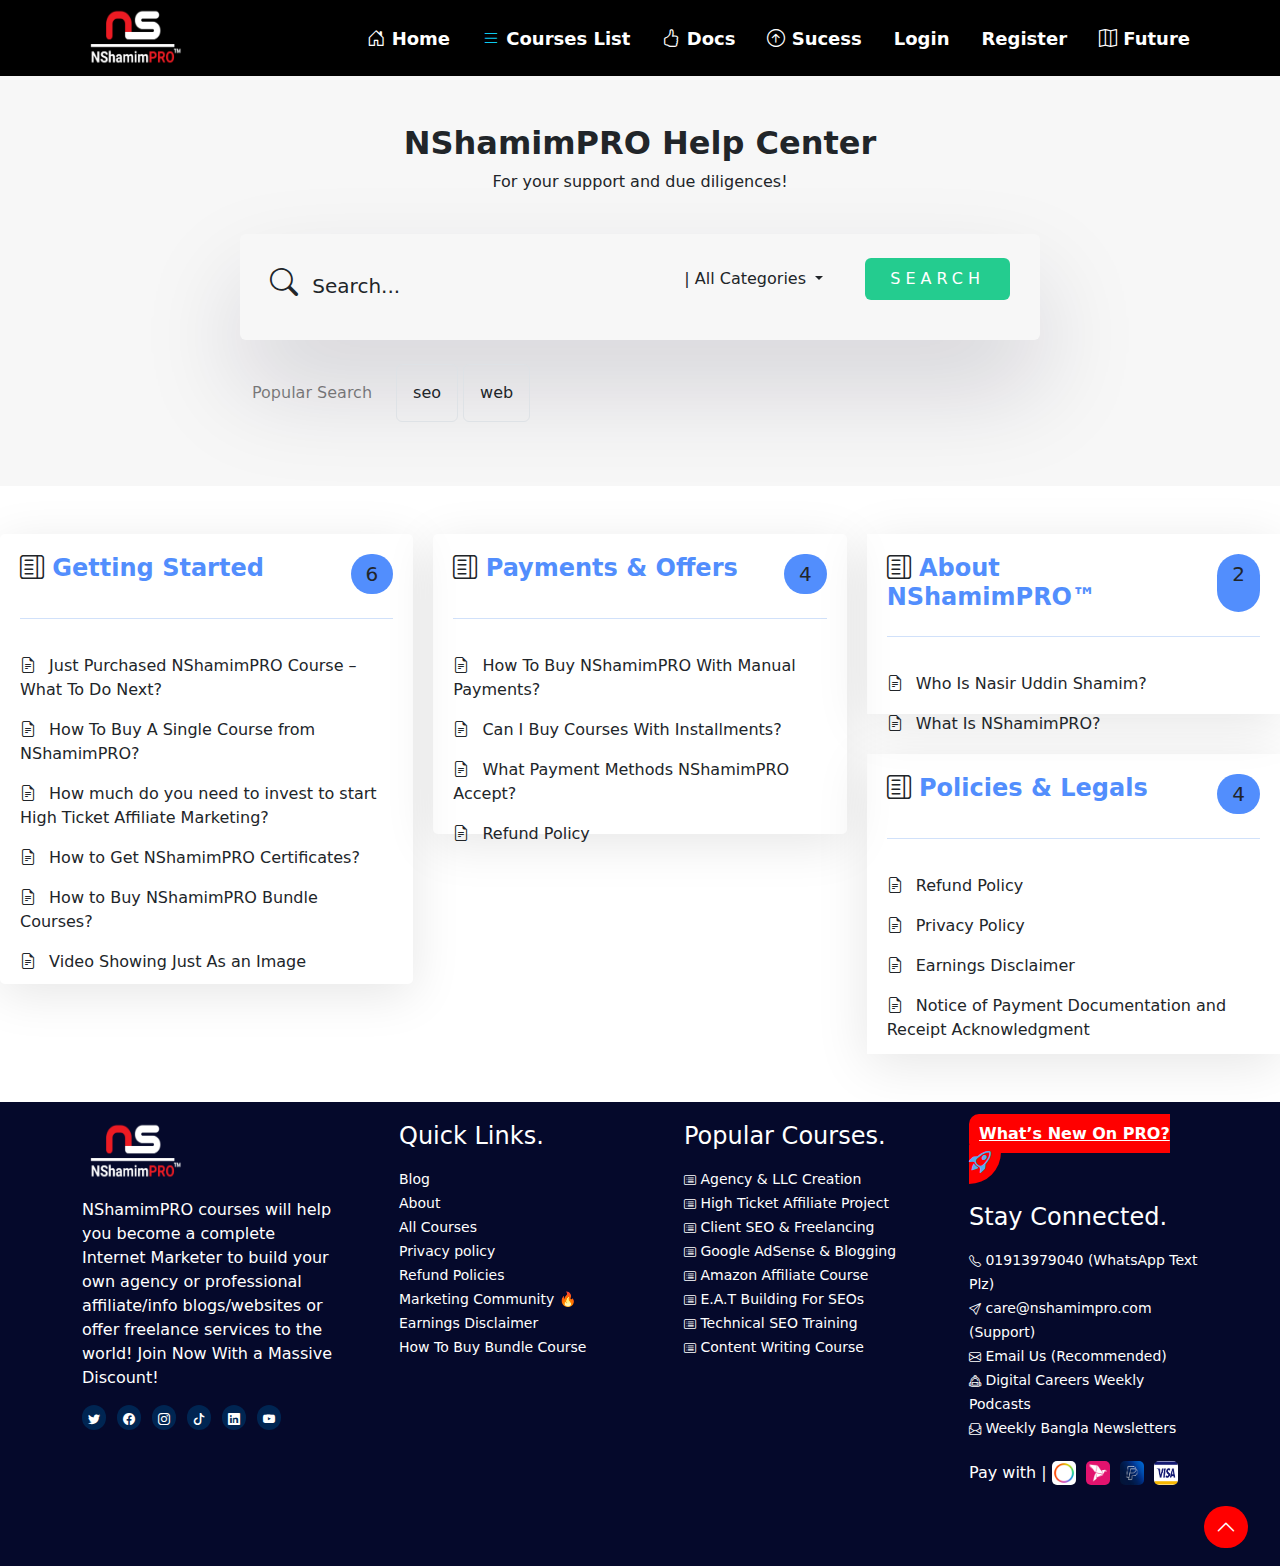
==== docs.html @ 06e7b27a "docs option added" ====
<!doctype html>
<html lang="en">

<head>
    <meta charset="utf-8">
    <meta name="viewport" content="width=device-width, initial-scale=1">
    <title>mfaruq</title>
    <link href="https://cdn.jsdelivr.net/npm/bootstrap@5.3.3/dist/css/bootstrap.min.css" rel="stylesheet"
        integrity="sha384-QWTKZyjpPEjISv5WaRU9OFeRpok6YctnYmDr5pNlyT2bRjXh0JMhjY6hW+ALEwIH" crossorigin="anonymous">
    <link rel="stylesheet" href="https://cdn.jsdelivr.net/npm/bootstrap-icons@1.11.3/font/bootstrap-icons.min.css">
    <link rel="stylesheet" href="/styles/style.css">
</head>

<body>
    <main>

        <!-- header  -->

        <!-- navigation bar -->
        <nav class="navbar navbar-expand-lg bg-black text-white" aria-label="Offcanvas navbar large">
            <div class="container container-fluid">
                <!-- <a class="navbar-brand" href="/index.html">
                        <img src="/images/logo.png" alt="logo">
                        </a> -->
                <div class="logo">
                    <img src="/images/logo.png" alt="logo">
                </div>

                <button class="navbar-toggler" type="button" data-bs-toggle="offcanvas"
                    data-bs-target="#offcanvasNavbar2" aria-controls="offcanvasNavbar2" aria-label="Toggle navigation">
                    <span class="navbar-toggler-icon"></span>
                </button>
                <div class="offcanvas offcanvas-end text-bg-dark" tabindex="-1" id="offcanvasNavbar2"
                    aria-labelledby="offcanvasNavbar2Label">
                    <div class="offcanvas-header">
                        <h5 class="offcanvas-title" id="offcanvasNavbar2Label">Offcanvas</h5>
                        <button type="button" class="btn-close btn-close-white" data-bs-dismiss="offcanvas"
                            aria-label="Close"></button>
                    </div>
                    <div class="offcanvas-body">

                        <ul class="navbar-nav justify-content-end flex-grow-1 pe-12">

                            <li class="nav-item nav-font">
                                <a class="nav-link active text-white" aria-current="page" href="/index.html"><i
                                        class="bi bi-house-door text-white"></i>
                                    Home</a>
                            </li>

                            <li class="nav-item nav-font">
                                <a class="nav-link text-white" href="#"><i class="bi bi-list text-info"></i> Courses
                                    List</a>
                            </li>

                            <li class="nav-item nav-font">
                                <a class="nav-link text-white" href="/docs.html"><i
                                        class="bi bi-hand-thumbs-up text-white"></i>
                                    Docs</a>
                            </li>

                            <li class="nav-item nav-font">
                                <a class="nav-link text-white" href="/sucess-stories.html"><i
                                        class="bi bi-arrow-up-circle text-white"></i>
                                    Sucess</a>
                            </li>

                            <li class="nav-item nav-font">
                                <a class="nav-link text-white" href="#">Login</a>
                            </li>

                            <li class="nav-item nav-font">
                                <a class="nav-link text-white" href="#">Register</a>
                            </li>

                            <li class="nav-item nav-font">
                                <a class="nav-link text-white" href="#"><i class="bi bi-map text-white"></i> Future</a>
                            </li>

                        </ul>

                    </div>
                </div>
            </div>
        </nav>

        <div class="py-5" style="background-color: #F7F7F7;">

            <div>
                <h2 class="text-center fw-bold">NShamimPRO Help Center
                </h2>
                <p class="text-center pb-4">For your support and due diligences!</p>
            </div>

            <div class="container border border-0 rounded "
                style="width: 800px; box-shadow: rgba(17, 12, 46, 0.15) 0px 48px 100px 0px; padding: 0px 30px;">
                <div class="drop-item d-flex align-items-center justify-content-between">
                    <h5><i class="bi bi-search  me-md-2 fs-3"></i> Search...</h5>
                    <div class="dropdown mt-4">
                        <button class="btn dropdown-toggle me-md-4" data-bs-toggle="dropdown" aria-expanded="false">
                            | All Categories
                        </button>
                        <ul class="dropdown-menu">
                            <li><button class="dropdown-item" type="button">Action</button></li>
                            <li><button class="dropdown-item" type="button">Another action</button></li>
                            <li><button class="dropdown-item" type="button">Something else here</button></li>
                        </ul>
                        <button type="button" class="btn px-4 py-2 text-white" style="background-color: #24CC8F; letter-spacing: 5PX;">SEARCH</button>
                    </div>

                </div>
            </div>

            <div class="container d-flex align-items-center gap-4 mt-4 text-black-50" style="width: 800px;">

                <p>Popular Search</p>
                <div>
                    <button type="submit" class="btn border border-1 mb-3 p-3">seo</button>
                    <button type="submit" class="btn border border-1 mb-3 p-3">web</button>
                </div>

            </div>

        </div>

        <!-- docs section -->
        <section class="docs-section py-5">

            <div class="docs">

                <div class="docs-detail">

                    <div class="d-flex justify-content-between">
                        <h4 class="fw-bold"><i class="bi bi-layout-text-sidebar"></i> <span class="fw-bold">Getting Started</span></h4>
                        <h6>6</h6>
                    </div>

                    <hr>

                    <div>
                        <p><i class="bi bi-file-earmark-text me-md-2"></i> Just Purchased NShamimPRO Course – What To Do
                            Next?</p>
                        <p><i class="bi bi-file-earmark-text me-md-2"></i> How To Buy A Single Course from NShamimPRO?
                        </p>
                        <p><i class="bi bi-file-earmark-text me-md-2"></i> How much do you need to invest to start High
                            Ticket Affiliate Marketing?
                        </p>
                        <p><i class="bi bi-file-earmark-text me-md-2"></i> How to Get NShamimPRO Certificates?
                        </p>
                        <p><i class="bi bi-file-earmark-text me-md-2"></i> How to Buy NShamimPRO Bundle Courses?
                        </p>
                        <p><i class="bi bi-file-earmark-text me-md-2"></i> Video Showing Just As an Image
                        </p>
                    </div>

                </div>

                <div class="docs-detail docs-detail-2">
                    <div class="d-flex justify-content-between">
                        <h4 class="fw-bold"><i class="bi bi-layout-text-sidebar"></i> <span class="fw-bold">Payments & Offers</span></h4>
                        <h6>4</h6>
                    </div>

                    <hr>

                    <div>
                        <p><i class="bi bi-file-earmark-text me-md-2"></i> How To Buy NShamimPRO With Manual Payments?
                        </p>
                        <p><i class="bi bi-file-earmark-text me-md-2"></i> Can I Buy Courses With Installments?</p>
                        <p><i class="bi bi-file-earmark-text me-md-2"></i> What Payment Methods NShamimPRO Accept?</p>
                        <p><i class="bi bi-file-earmark-text me-md-2"></i> Refund Policy</p>
                    </div>
                </div>

                <div class="docs-details">

                    <div class="docs-detail-3">
                        <div class="d-flex justify-content-between">
                            <h4 class="fw-bold"><i class="bi bi-layout-text-sidebar"></i> <span class="fw-bold">About NShamimPRO™</span></h4>
                            <h6>2</h6>
                        </div>

                        <hr>

                        <div>
                            <p><i class="bi bi-file-earmark-text me-md-2"></i> Who Is Nasir Uddin Shamim?</p>
                            <p><i class="bi bi-file-earmark-text me-md-2"></i> What Is NShamimPRO?</p>
                        </div>
                    </div>

                    <div class="docs-detail-4">
                        <div class="d-flex justify-content-between">
                            <h4 class="fw-bold"><i class="bi bi-layout-text-sidebar"></i> <span class="fw-bold">Policies & Legals</span></h4>
                            <h6>4</h6>
                        </div>
    
                        <hr>
    
                        <div>
                            <p><i class="bi bi-file-earmark-text me-md-2"></i> Refund Policy</p>
                            <p><i class="bi bi-file-earmark-text me-md-2"></i> Privacy Policy</p>
                            <p><i class="bi bi-file-earmark-text me-md-2"></i> Earnings Disclaimer</p>
                            <p><i class="bi bi-file-earmark-text me-md-2"></i> Notice of Payment Documentation and Receipt Acknowledgment</p>
                        </div>
    
                    </div>

                </div>

            </div>

        </section>

    </main>

    <!-- footer -->
    <footer id="footer" class="footer">

        <div class="container footer-top">
            <div class="row gy-4">
                <div class="col-lg-3 col-md-6 footer-about">
                    <!-- <a href="index.html" class="d-flex align-items-center">
                        <span class="sitename">Arsha</span>
                        <img src="/images/logo.png" alt="logo">
                    </a> -->
                    <div class="logo">
                        <img src="/images/logo.png" alt="logo">
                    </div>

                    <div class="footer-contact pt-3">
                        <p>NShamimPRO courses will help you become a complete Internet Marketer to build your own agency
                            or professional affiliate/info blogs/websites or offer freelance services to the world! Join
                            Now With a Massive Discount!</p>
                    </div>

                    <div class="social-links">
                        <a href=""><i class="bi bi-twitter"></i></a>
                        <a href=""><i class="bi bi-facebook"></i></a>
                        <a href=""><i class="bi bi-instagram"></i></a>
                        <a href=""><i class="bi bi-tiktok"></i></a>
                        <a href=""><i class="bi bi-linkedin"></i></a>
                        <a href=""><i class="bi bi-youtube"></i></a>
                    </div>

                </div>

                <div class="col-lg-3 col-md-3 footer-links ">

                    <ul>
                        <h4 class="mb-3">Quick Links.</h4>
                        <li><a href="#">Blog</a></li>
                        <li><a href="#">About</a></li>
                        <li><a href="#">All Courses</a></li>
                        <li><a href="#">Privacy policy</a></li>
                        <li><a href="#">Refund Policies</a></li>
                        <li><a href="#">Marketing Community 🔥</a></li>
                        <li><a href="#">Earnings Disclaimer</a></li>
                        <li><a href="#">How To Buy Bundle Course</a></li>
                    </ul>
                </div>

                <div class="col-lg-3 col-md-3 footer-links text-white">

                    <ul>
                        <h4 class="mb-3">Popular Courses.</h4>
                        <li><a href="#"><i class="bi bi-card-list"></i> Agency & LLC Creation</a></li>
                        <li><a href="#"><i class="bi bi-card-list"></i> High Ticket Affiliate Project</a></li>
                        <li><a href="#"><i class="bi bi-card-list"></i> Client SEO & Freelancing</a></li>
                        <li><a href="#"><i class="bi bi-card-list"></i> Google AdSense & Blogging</a></li>
                        <li><a href="#"><i class="bi bi-card-list"></i> Amazon Affiliate Course</a></li>
                        <li><a href="#"><i class="bi bi-card-list"></i> E.A.T Building For SEOs</a></li>
                        <li><a href="#"><i class="bi bi-card-list"></i> Technical SEO Training</a></li>
                        <li><a href="#"><i class="bi bi-card-list"></i> Content Writing Course</a></li>
                    </ul>
                </div>

                <div class="col-lg-3 col-md-12">
                    <ul>
                        <div class="pro-btn">
                            <a href="#">What’s New On PRO? <i class="bi bi-rocket-takeoff"></i></a>
                            <h4 class="mb-3 mt-4">Stay Connected.</h4>
                        </div>
                        <li><a href="#"><i class="bi bi-telephone"></i> 01913979040 (WhatsApp Text Plz)</a></li>
                        <li><a href="#"><i class="bi bi-send"></i> care@nshamimpro.com (Support)</a></li>
                        <li><a href="#"><i class="bi bi-envelope"></i> Email Us (Recommended)</a></li>
                        <li><a href="#"><i class="bi bi-backpack2"></i> Digital Careers Weekly Podcasts</a></li>
                        <li><a href="#"><i class="bi bi-envelope-paper"></i> Weekly Bangla Newsletters</a></li>

                        <div class="payment-option">
                            <h6>Pay with |</h6>
                            <div class="images">
                                <img class="img-fluid" src="/images/payoneer.png" alt="payoneer">
                                <img class="img-fluid" src="/images/bkash.png" alt="bkash">
                                <img class="img-fluid" src="/images/paypal.jpg" alt="paypal">
                                <img class="img-fluid" src="/images/Visa.png" alt="Visa">
                            </div>

                        </div>

                    </ul>

                </div>

            </div>
        </div>

        <div class="scrool-btn">
            <a href="#" id="scroll-top" class="scroll-top d-flex justify-content-end"><i
                    class="bi bi-chevron-up"></i></a>
        </div>

    </footer>





    <script src="https://cdn.jsdelivr.net/npm/bootstrap@5.3.3/dist/js/bootstrap.bundle.min.js"
        integrity="sha384-YvpcrYf0tY3lHB60NNkmXc5s9fDVZLESaAA55NDzOxhy9GkcIdslK1eN7N6jIeHz"
        crossorigin="anonymous"></script>
</body>

</html>
---- styles/style.css ----
.header-hero-section {
    background-color: #3E49E5;
}

.header-hero-section p {
    font-size: 17px;
    font-weight: 400;
}


/* navigation */
.logo img {
    height: 60px;
    width: 120px;
}

.nav-font {
    font-size: 18px;
    font-weight: 600;
    margin-left: 16px;
}

/* nav ul li a{
    padding-bottom: 10px;
} */

/* nav ul li:hover{
    text-decoration: underline;
    color: red;
} */

/* a to Z bundle section */
.bg-image:hover {
    background-color: #236CE4;
    transition: .5s;
    color: white;
}

/* care section */
.care-section {
    padding: 44px 0;
    background-color: #4686ed;
    color: white;
    margin-top: 64px;
}

.care-card {
    border: none;
    background-color: #4686ed;
    color: white;
}

.care-card-icon {
    font-size: 42px;
    padding-left: 140px;
    padding-top: 12px;
    color: rgb(46, 46, 46);
}

/* course-section */
.course-section {
    background-color: #544970;
    color: white;
}

.card-body h6 {
    color: goldenrod;
}

.img img {
    width: 42px;
    height: 42px;
    border-radius: 50px;
    margin-right: 10px;
}

.card-footer a {
    color: white;
    background-color: red;
    font-size: 18px;
    padding: 3px 5px;
    border-radius: 30px 0px 30px 30px;
    margin-top: 18px;
}

.dropdown {
    /* float: right; */
    margin-bottom: 40px;
}

/* shared-section */
.shared-section {
    background-color: #41454E;
}

.img-bg {
    background-color: #41454E;
}


/* Tried Too Many section */

.Tried-Too-Many {
    background-color: #3E49E5;
    padding: 60px 0;
}

.Tried-Too-Many p {
    font-size: 18px;
    margin-bottom: 40px;
}

.Tried-Too-Many p span i {
    color: white;
}

.admit-btn a {
    background-color: red;
    color: white;
    text-decoration: none;
    font-size: 20px;
    font-weight: bold;
    padding: 12px 18px;
    border-radius: 10px;
}

.admit-btn p {
    margin-top: 20px;
}



/* footer */
footer {
    background-color: #05092B;
    color: white;
    /* margin-top: 62px; */
    padding: 20px 0 60px 0;
}

footer i {
    font-size: 12px;
}

.social-links a {
    color: white;
    margin-right: 6px;
    padding: 3px 6px;
    background-color: #002552;
    border-radius: 50px;
}

footer ul li {
    list-style: none;
}

footer ul li a {
    text-decoration: none;
    font-size: 14px;
    color: white;

}

footer .pro-btn a {
    font-size: 16px;
    font-weight: bold;
    background-color: red;
    color: white;
    border-radius: 10px 0px 50px 10px;
    padding: 10px;
}

footer .pro-btn a:hover {
    font-size: 17px;
    border: dotted;
}

footer .pro-btn a i {
    font-size: 22px;
    color: #55ACEE;
}

footer .payment-option {
    display: flex;
    margin-top: 20px;
}

footer .payment-option h6 {
    margin-top: 3px;
}

footer .images {
    /* padding-bottom: 10px; */
    margin-left: 5px;
}

footer .images img {
    width: 24px;
    height: 24px;
    border-radius: 5px;
    margin-right: 5px;
}

.scrool-btn {
    float: right;
    margin-right: 32px;
}

.scrool-btn a {
    background-color: red;
    color: white;
    padding: 6px 12px;
    font-size: 20px;
    border-radius: 50px;
}

.scrool-btn a i {
    font-size: 20px;
}


/* sucess-stories option */
.Sucess {
    padding: 130px 0px;
}

.img-shadow img {
    box-shadow: rgba(0, 0, 0, 0.07) 0px 1px 2px, rgba(0, 0, 0, 0.07) 0px 2px 4px, rgba(0, 0, 0, 0.07) 0px 4px 8px, rgba(0, 0, 0, 0.07) 0px 8px 16px, rgba(0, 0, 0, 0.07) 0px 16px 32px, rgba(0, 0, 0, 0.07) 0px 32px 64px;
}

/* docs-option */

.docs{
    display: grid;
    grid-template-columns: repeat(3, 1fr);
    column-gap: 20px;
    row-gap: 20px;
}

@media (max-width: 768px) { 

    .docs{
        display: grid;
        grid-template-columns: repeat(2, 1fr);
        column-gap: 20px;
    }
    
}

@media (max-width: 576px) { 

    .docs{
        display: grid;
        grid-template-columns: repeat(1, 1fr);
        column-gap: 20px;
    }

    .drop-item{
        display: block;
        align-items: center;
    }
    
}

.docs-detail{
    box-shadow: rgba(0, 0, 0, 0.1) 0px 10px 50px;
    padding: 20px;
    border-radius: 5px;
    height: 450px;
}

.docs-detail h4 span, .docs-detail-3 h4 span, .docs-detail-4 h4 span{
    color: #528EFD;
}

.docs-details{
    row-gap: 50px;
}

.docs-detail-2{
    height: 300px;
}

.docs-detail-3{
    height: 180px;
    padding: 20px;
    box-shadow: rgba(0, 0, 0, 0.1) 0px 10px 50px;
}

.docs-detail-4{
    margin-top: 40px;
    height: 300px;
    padding: 20px;
    box-shadow: rgba(0, 0, 0, 0.1) 0px 10px 50px;
}

.docs-detail h6, .docs-detail-3 h6, .docs-detail-4 h6{
    font-size: 20px;
    background-color: #528EFD;
    padding: 8px 15px;
    border-radius: 50px;
    text-align: center;
}

.docs-detail hr, .docs-detail-3 hr, .docs-detail-4 hr{
    height: 20px;
    color: #4686ed;
}

.docs-detail p{
    font-size: 16px;
}
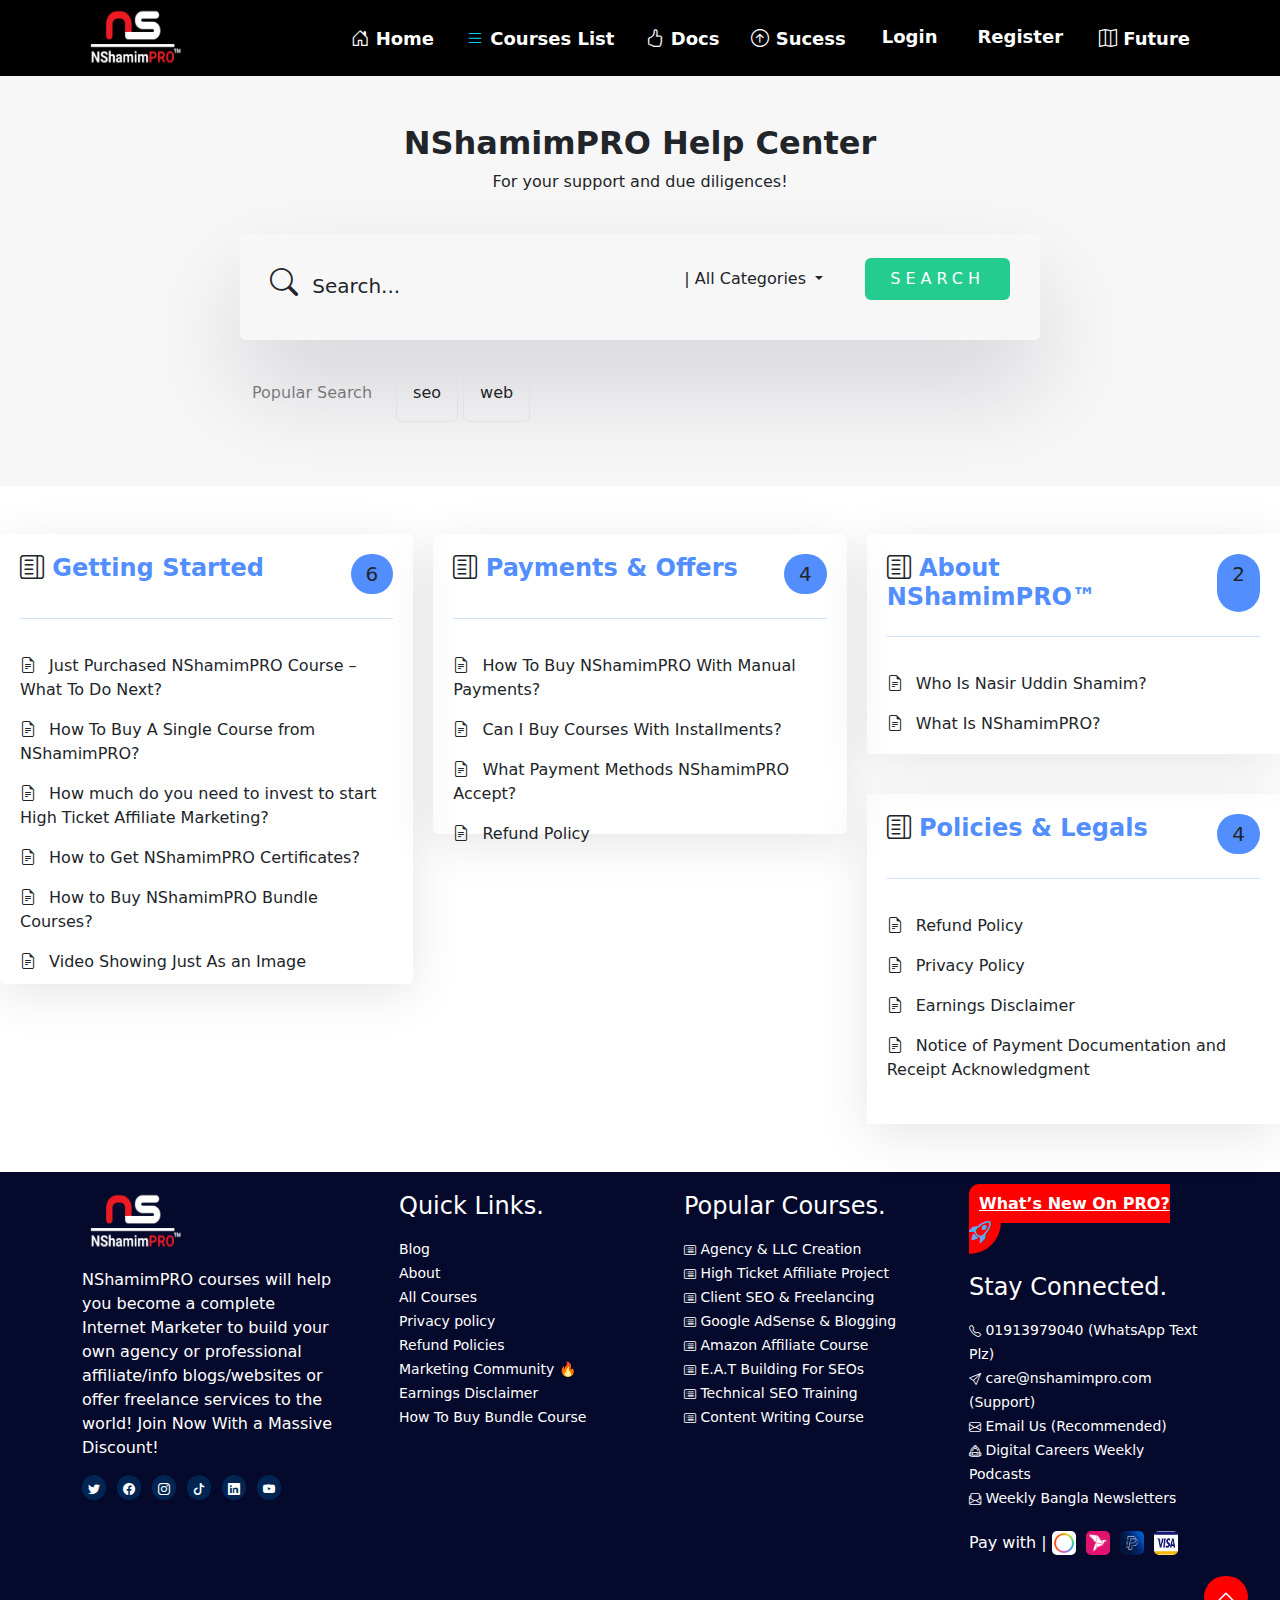
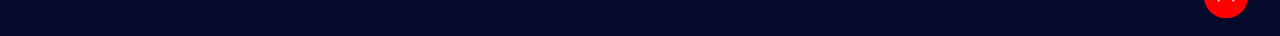
==== commit 5148ed10: "all log in & register added" ====
--- a/docs.html
+++ b/docs.html
@@ -64,12 +64,124 @@
                                     Sucess</a>
                             </li>
 
-                            <li class="nav-item nav-font">
-                                <a class="nav-link text-white" href="#">Login</a>
-                            </li>
-
-                            <li class="nav-item nav-font">
-                                <a class="nav-link text-white" href="#">Register</a>
+                            <li class="nav-item">
+                                <!-- <a class="nav-link" href="#">Login</a> -->
+                                <button type="button" class="btn nav-font text-white" style="border: 0;"
+                                    data-bs-toggle="modal" data-bs-target="#exampleModal">
+                                    Login
+                                </button>
+                                <!-- Modal -->
+                                <div class="modal fade" id="exampleModal" tabindex="-1"
+                                    aria-labelledby="exampleModalLabel" aria-hidden="true">
+                                    <div class="modal-dialog">
+                                        <div class="modal-content text-black">
+                                            <div class="log-in-modal">
+                                                <div class="heading">Log In</div>
+                                                <form class="form" action="">
+                                                    <input placeholder="E-mail" id="email" name="email"
+                                                        type="email" class="input" required="" />
+                                                    <input placeholder="Password" id="password" name="password"
+                                                        type="password" class="input" required="" />
+                                                    <span class="forgot-password"><a href="#">Forgot Password
+                                                            ?</a></span>
+                                                    <input value="Log In" type="submit" class="login-button" />
+                                                </form>
+                                                <div class="social-account-container">
+                                                    <span class="title">Or Sign in with</span>
+                                                    <div class="social-accounts">
+                                                        <button class="social-button google">
+                                                            <svg viewBox="0 0 488 512" height="1em"
+                                                                xmlns="http://www.w3.org/2000/svg" class="svg">
+                                                                <path
+                                                                    d="M488 261.8C488 403.3 391.1 504 248 504 110.8 504 0 393.2 0 256S110.8 8 248 8c66.8 0 123 24.5 166.3 64.9l-67.5 64.9C258.5 52.6 94.3 116.6 94.3 256c0 86.5 69.1 156.6 153.7 156.6 98.2 0 135-70.4 140.8-106.9H248v-85.3h236.1c2.3 12.7 3.9 24.9 3.9 41.4z">
+                                                                </path>
+                                                            </svg>
+                                                        </button>
+                                                        <button class="social-button apple">
+                                                            <svg viewBox="0 0 384 512" height="1em"
+                                                                xmlns="http://www.w3.org/2000/svg" class="svg">
+                                                                <path
+                                                                    d="M318.7 268.7c-.2-36.7 16.4-64.4 50-84.8-18.8-26.9-47.2-41.7-84.7-44.6-35.5-2.8-74.3 20.7-88.5 20.7-15 0-49.4-19.7-76.4-19.7C63.3 141.2 4 184.8 4 273.5q0 39.3 14.4 81.2c12.8 36.7 59 126.7 107.2 125.2 25.2-.6 43-17.9 75.8-17.9 31.8 0 48.3 17.9 76.4 17.9 48.6-.7 90.4-82.5 102.6-119.3-65.2-30.7-61.7-90-61.7-91.9zm-56.6-164.2c27.3-32.4 24.8-61.9 24-72.5-24.1 1.4-52 16.4-67.9 34.9-17.5 19.8-27.8 44.3-25.6 71.9 26.1 2 49.9-11.4 69.5-34.3z">
+                                                                </path>
+                                                            </svg>
+                                                        </button>
+                                                        <button class="social-button twitter">
+                                                            <svg viewBox="0 0 512 512" height="1em"
+                                                                xmlns="http://www.w3.org/2000/svg" class="svg">
+                                                                <path
+                                                                    d="M389.2 48h70.6L305.6 224.2 487 464H345L233.7 318.6 106.5 464H35.8L200.7 275.5 26.8 48H172.4L272.9 180.9 389.2 48zM364.4 421.8h39.1L151.1 88h-42L364.4 421.8z">
+                                                                </path>
+                                                            </svg>
+                                                        </button>
+                                                    </div>
+                                                </div>
+                                                <span class="agreement"><a href="#">Learn user licence
+                                                        agreement</a></span>
+                                            </div>
+
+                                        </div>
+                                    </div>
+                                </div>
+                            </li>
+
+                            <li class="nav-item">
+                                <!-- <a class="nav-link" href="#">Login</a> -->
+                                <button type="button" class="btn nav-font text-white" style="border: 0;"
+                                    data-bs-toggle="modal" data-bs-target="#exampleModal">
+                                    Register
+                                </button>
+                                <!-- Modal -->
+                                <div class="modal fade" id="exampleModal" tabindex="-1"
+                                    aria-labelledby="exampleModalLabel" aria-hidden="true">
+                                    <div class="modal-dialog">
+                                        <div class="modal-content text-black">
+                                            <div class="log-in-modal">
+                                                <div class="heading">Registration Form</div>
+                                                <form class="form" action="">
+                                                    <input placeholder="E-mail" id="email" name="email"
+                                                        type="email" class="input" required="" />
+                                                    <input placeholder="Password" id="password" name="password"
+                                                        type="password" class="input" required="" />
+                                                    <span class="forgot-password"><a href="#">Forgot Password
+                                                            ?</a></span>
+                                                    <input value="Log In" type="submit" class="login-button" />
+                                                </form>
+                                                <div class="social-account-container">
+                                                    <span class="title">Or Sign in with</span>
+                                                    <div class="social-accounts">
+                                                        <button class="social-button google">
+                                                            <svg viewBox="0 0 488 512" height="1em"
+                                                                xmlns="http://www.w3.org/2000/svg" class="svg">
+                                                                <path
+                                                                    d="M488 261.8C488 403.3 391.1 504 248 504 110.8 504 0 393.2 0 256S110.8 8 248 8c66.8 0 123 24.5 166.3 64.9l-67.5 64.9C258.5 52.6 94.3 116.6 94.3 256c0 86.5 69.1 156.6 153.7 156.6 98.2 0 135-70.4 140.8-106.9H248v-85.3h236.1c2.3 12.7 3.9 24.9 3.9 41.4z">
+                                                                </path>
+                                                            </svg>
+                                                        </button>
+                                                        <button class="social-button apple">
+                                                            <svg viewBox="0 0 384 512" height="1em"
+                                                                xmlns="http://www.w3.org/2000/svg" class="svg">
+                                                                <path
+                                                                    d="M318.7 268.7c-.2-36.7 16.4-64.4 50-84.8-18.8-26.9-47.2-41.7-84.7-44.6-35.5-2.8-74.3 20.7-88.5 20.7-15 0-49.4-19.7-76.4-19.7C63.3 141.2 4 184.8 4 273.5q0 39.3 14.4 81.2c12.8 36.7 59 126.7 107.2 125.2 25.2-.6 43-17.9 75.8-17.9 31.8 0 48.3 17.9 76.4 17.9 48.6-.7 90.4-82.5 102.6-119.3-65.2-30.7-61.7-90-61.7-91.9zm-56.6-164.2c27.3-32.4 24.8-61.9 24-72.5-24.1 1.4-52 16.4-67.9 34.9-17.5 19.8-27.8 44.3-25.6 71.9 26.1 2 49.9-11.4 69.5-34.3z">
+                                                                </path>
+                                                            </svg>
+                                                        </button>
+                                                        <button class="social-button twitter">
+                                                            <svg viewBox="0 0 512 512" height="1em"
+                                                                xmlns="http://www.w3.org/2000/svg" class="svg">
+                                                                <path
+                                                                    d="M389.2 48h70.6L305.6 224.2 487 464H345L233.7 318.6 106.5 464H35.8L200.7 275.5 26.8 48H172.4L272.9 180.9 389.2 48zM364.4 421.8h39.1L151.1 88h-42L364.4 421.8z">
+                                                                </path>
+                                                            </svg>
+                                                        </button>
+                                                    </div>
+                                                </div>
+                                                <span class="agreement"><a href="#">Learn user licence
+                                                        agreement</a></span>
+                                            </div>
+
+                                        </div>
+                                    </div>
+                                </div>
                             </li>
 
                             <li class="nav-item nav-font">
--- a/styles/style.css
+++ b/styles/style.css
@@ -15,13 +15,162 @@
 .logo img {
     height: 60px;
     width: 120px;
-}
-
-.nav-font {
+    /* color: black; */
+}
+
+.nav-font{
     font-size: 18px;
     font-weight: 600;
     margin-left: 16px;
 }
+
+.log-in-modal {
+    max-width: 455px;
+    background: #f8f9fd;
+    background: linear-gradient(
+      0deg,
+      rgb(255, 255, 255) 0%,
+      rgb(244, 247, 251) 100%
+    );
+    border-radius: 40px;
+    padding: 25px 35px;
+    border: 5px solid rgb(255, 255, 255);
+    box-shadow: rgba(133, 189, 215, 0.8784313725) 0px 30px 30px -20px;
+    margin: 20px;
+  }
+  
+  .heading {
+    text-align: center;
+    font-weight: 900;
+    font-size: 30px;
+    color: rgb(16, 137, 211);
+  }
+  
+  .form {
+    margin-top: 20px;
+  }
+  
+  .form .input {
+    width: 100%;
+    background: white;
+    border: none;
+    padding: 15px 20px;
+    border-radius: 20px;
+    margin-top: 15px;
+    box-shadow: #cff0ff 0px 10px 10px -5px;
+    border-inline: 2px solid transparent;
+  }
+  
+  .form .input::-moz-placeholder {
+    color: rgb(170, 170, 170);
+  }
+  
+  .form .input::placeholder {
+    color: rgb(170, 170, 170);
+  }
+  
+  .form .input:focus {
+    outline: none;
+    border-inline: 2px solid #12b1d1;
+  }
+  
+  .form .forgot-password {
+    display: block;
+    margin-top: 10px;
+    margin-left: 10px;
+  }
+  
+  .form .forgot-password a {
+    font-size: 11px;
+    color: #0099ff;
+    text-decoration: none;
+  }
+  
+  .form .login-button {
+    display: block;
+    width: 100%;
+    font-weight: bold;
+    background: linear-gradient(
+      45deg,
+      rgb(16, 137, 211) 0%,
+      rgb(18, 177, 209) 100%
+    );
+    color: white;
+    padding-block: 15px;
+    margin: 20px auto;
+    border-radius: 20px;
+    box-shadow: rgba(133, 189, 215, 0.8784313725) 0px 20px 10px -15px;
+    border: none;
+    transition: all 0.2s ease-in-out;
+  }
+  
+  .form .login-button:hover {
+    transform: scale(1.03);
+    box-shadow: rgba(133, 189, 215, 0.8784313725) 0px 23px 10px -20px;
+  }
+  
+  .form .login-button:active {
+    transform: scale(0.95);
+    box-shadow: rgba(133, 189, 215, 0.8784313725) 0px 15px 10px -10px;
+  }
+  
+  .social-account-container {
+    margin-top: 25px;
+  }
+  
+  .social-account-container .title {
+    display: block;
+    text-align: center;
+    font-size: 10px;
+    color: rgb(170, 170, 170);
+  }
+  
+  .social-account-container .social-accounts {
+    width: 100%;
+    display: flex;
+    justify-content: center;
+    gap: 15px;
+    margin-top: 5px;
+  }
+  
+  .social-account-container .social-accounts .social-button {
+    background: linear-gradient(45deg, rgb(0, 0, 0) 0%, rgb(112, 112, 112) 100%);
+    border: 5px solid white;
+    padding: 5px;
+    border-radius: 50%;
+    width: 40px;
+    aspect-ratio: 1;
+    display: grid;
+    place-content: center;
+    box-shadow: rgba(133, 189, 215, 0.8784313725) 0px 12px 10px -8px;
+    transition: all 0.2s ease-in-out;
+  }
+  
+  .social-account-container .social-accounts .social-button .svg {
+    fill: white;
+    margin: auto;
+  }
+  
+  .social-account-container .social-accounts .social-button:hover {
+    transform: scale(1.2);
+  }
+  
+  .social-account-container .social-accounts .social-button:active {
+    transform: scale(0.9);
+  }
+  
+  .agreement {
+    display: block;
+    text-align: center;
+    margin-top: 15px;
+  }
+  
+  .agreement a {
+    text-decoration: none;
+    color: #0099ff;
+    font-size: 9px;
+  }
+  
 
 /* nav ul li a{
     padding-bottom: 10px;
@@ -258,10 +407,10 @@
         column-gap: 20px;
     }
 
-    .drop-item{
+    /* .drop-item{
         display: block;
         align-items: center;
-    }
+    } */
     
 }
 
@@ -285,14 +434,14 @@
 }
 
 .docs-detail-3{
-    height: 180px;
+    height: 220px;
     padding: 20px;
     box-shadow: rgba(0, 0, 0, 0.1) 0px 10px 50px;
 }
 
 .docs-detail-4{
     margin-top: 40px;
-    height: 300px;
+    height: 330px;
     padding: 20px;
     box-shadow: rgba(0, 0, 0, 0.1) 0px 10px 50px;
 }
